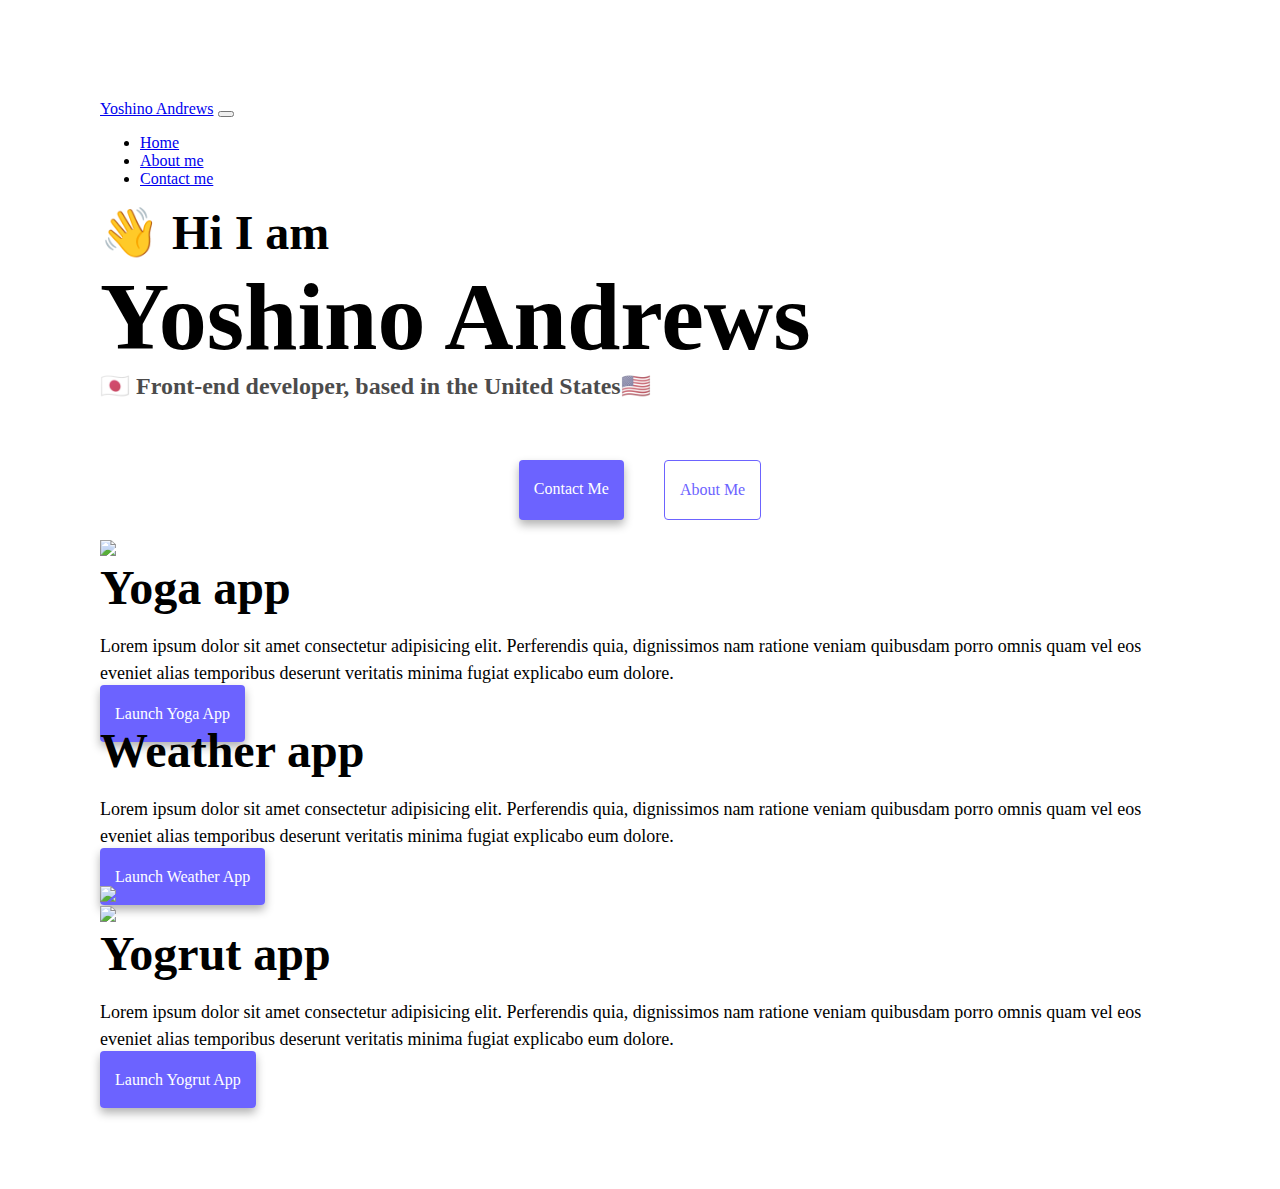
==== index.html @ b89615e6 "Created the initial structures on html and css" ====
<!DOCTYPE html>
<html lang="en">

<head>
    <meta charset="UTF-8" />
    <meta name="viewport" content="width=device-width, initial-scale=1.0" />
    <link href="https://cdn.jsdelivr.net/npm/bootstrap@5.3.2/dist/css/bootstrap.min.css" rel="stylesheet"
        integrity="sha384-T3c6CoIi6uLrA9TneNEoa7RxnatzjcDSCmG1MXxSR1GAsXEV/Dwwykc2MPK8M2HN" crossorigin="anonymous" />
    <script src="https://cdn.jsdelivr.net/npm/bootstrap@5.3.2/dist/js/bootstrap.bundle.min.js"
        integrity="sha384-C6RzsynM9kWDrMNeT87bh95OGNyZPhcTNXj1NW7RuBCsyN/o0jlpcV8Qyq46cDfL"
        crossorigin="anonymous"></script>
    <link rel="stylesheet" href="css/style.css" />
    <title>Yoshino Andrews</title>
</head>

<body>
    <nav class="navbar navbar-expand-lg navbar-light bg-light fixed-top">
        <div class="container">
            <a class="navbar-brand" href="index.html">Yoshino Andrews</a>
            <button class="navbar-toggler" type="button" data-bs-toggle="collapse" data-bs-target="#navbarNav"
                aria-controls="navbarNav" aria-expanded="false" aria-label="Toggle navigation">
                <span class="navbar-toggler-icon"></span>
            </button>
            <div class="collapse navbar-collapse" id="navbarNav">
                <ul class="navbar-nav">
                    <li class="nav-item">
                        <a class="nav-link active" aria-current="page" href="index.html">Home</a>
                    </li>
                    <li class="nav-item">
                        <a class="nav-link" href="about.html">About me</a>
                    </li>
                    <li class="nav-item">
                        <a class="nav-link" href="about.html#contact">Contact me</a>
                    </li>
                </ul>
            </div>
        </div>
    </nav>

    <h2 class="text-center">👋 Hi I am</h2>
    <h1 class="text-center">Yoshino Andrews</h1>
    <h3 class="text-center">
        🇯🇵 Front-end developer, based in the United States🇺🇸
    </h3>

    <div class="navigation-links mb-5">
        <a href="about.html#contact" class="primary-link">Contact me</a>
        <a href="about.html" class="secondary-link">About me</a>
    </div>

    <div class="container">
        <div class="row">
            <div class="col-6">
                <img src="images/yoga.png" class="img-fluid rounded" />
            </div>

            <div class="col-6">
                <h2 class="mb-3">Yoga app</h2>
                <p>
                    Lorem ipsum dolor sit amet consectetur adipisicing elit. Perferendis
                    quia, dignissimos nam ratione veniam quibusdam porro omnis quam vel
                    eos eveniet alias temporibus deserunt veritatis minima fugiat
                    explicabo eum dolore.
                </p>
                <div class="mt-5">
                    <a href="#" class="primary-link">Launch Yoga App</a>
                </div>
            </div>
        </div>

        <div class="row mt-5">
            <div class="col-6">
                <h2 class="mb-3">Weather app</h2>
                <p>
                    Lorem ipsum dolor sit amet consectetur adipisicing elit. Perferendis
                    quia, dignissimos nam ratione veniam quibusdam porro omnis quam vel
                    eos eveniet alias temporibus deserunt veritatis minima fugiat
                    explicabo eum dolore.
                </p>
                <div class="mt-5">
                    <a href="#" class="primary-link">Launch Weather App</a>
                </div>
            </div>

            <div class="col-6">
                <img src="images/weather.png" class="img-fluid rounded" />
            </div>
        </div>

        <div class="row mt-5">
            <div class="col-6">
                <img src="images/yogurt.png" class="img-fluid rounded" />
            </div>

            <div class="col-6">
                <h2 class="mb-3">Yogrut app</h2>
                <p>
                    Lorem ipsum dolor sit amet consectetur adipisicing elit. Perferendis
                    quia, dignissimos nam ratione veniam quibusdam porro omnis quam vel
                    eos eveniet alias temporibus deserunt veritatis minima fugiat
                    explicabo eum dolore.
                </p>
                <div class="mt-5">
                    <a href="#" class="primary-link">Launch Yogrut App</a>
                </div>
            </div>
        </div>
    </div>
</body>

</html>
---- css/style.css ----
:root {
  --primary-color: #6c63ff;
  --secondary-color: #f5f2fe;
  --box-shadow: 0 5px 10px rgba(0, 0, 0, 0.3);
}

body {
  margin: 100px;
}

h1,
h2,
h3 {
  margin: 0;
}

h1 {
  font-size: 96px;
}

h2 {
  font-size: 48px;
}

h3 {
  font-size: 24px;
  opacity: 0.7;
}

p {
  font-size: 18px;
  line-height: 1.5;
}

.navigation-links {
  display: flex;
  margin-top: 40px;
  justify-content: center;
}

.navigation-links a {
  margin: 20px;
}

.primary-link {
  background: var(--primary-color);
  box-shadow: var(--box-shadow);
  color: white;
  text-decoration: none;
  text-transform: capitalize;
  border-radius: 4px;
  padding: 20px 15px;
}

.secondary-link {
  color: var(--primary-color);
  border: 1px solid var(--primary-color);
  text-decoration: none;
  text-transform: capitalize;
  border-radius: 4px;
  padding: 20px 15px;
}

.homepage-link {
  color: var(--primary-color);

  display: block;
}

.about-paragraphs {
  margin: 30px 0;
}

.about-paragraphs p {
  margin: 10px;
}

.email-link {
  display: flex;
  justify-content: center;
  color: var(--primary-color);
  font-size: 28px;
  text-decoration: none;
}

.email-link:hover {
  text-decoration: underline;
}
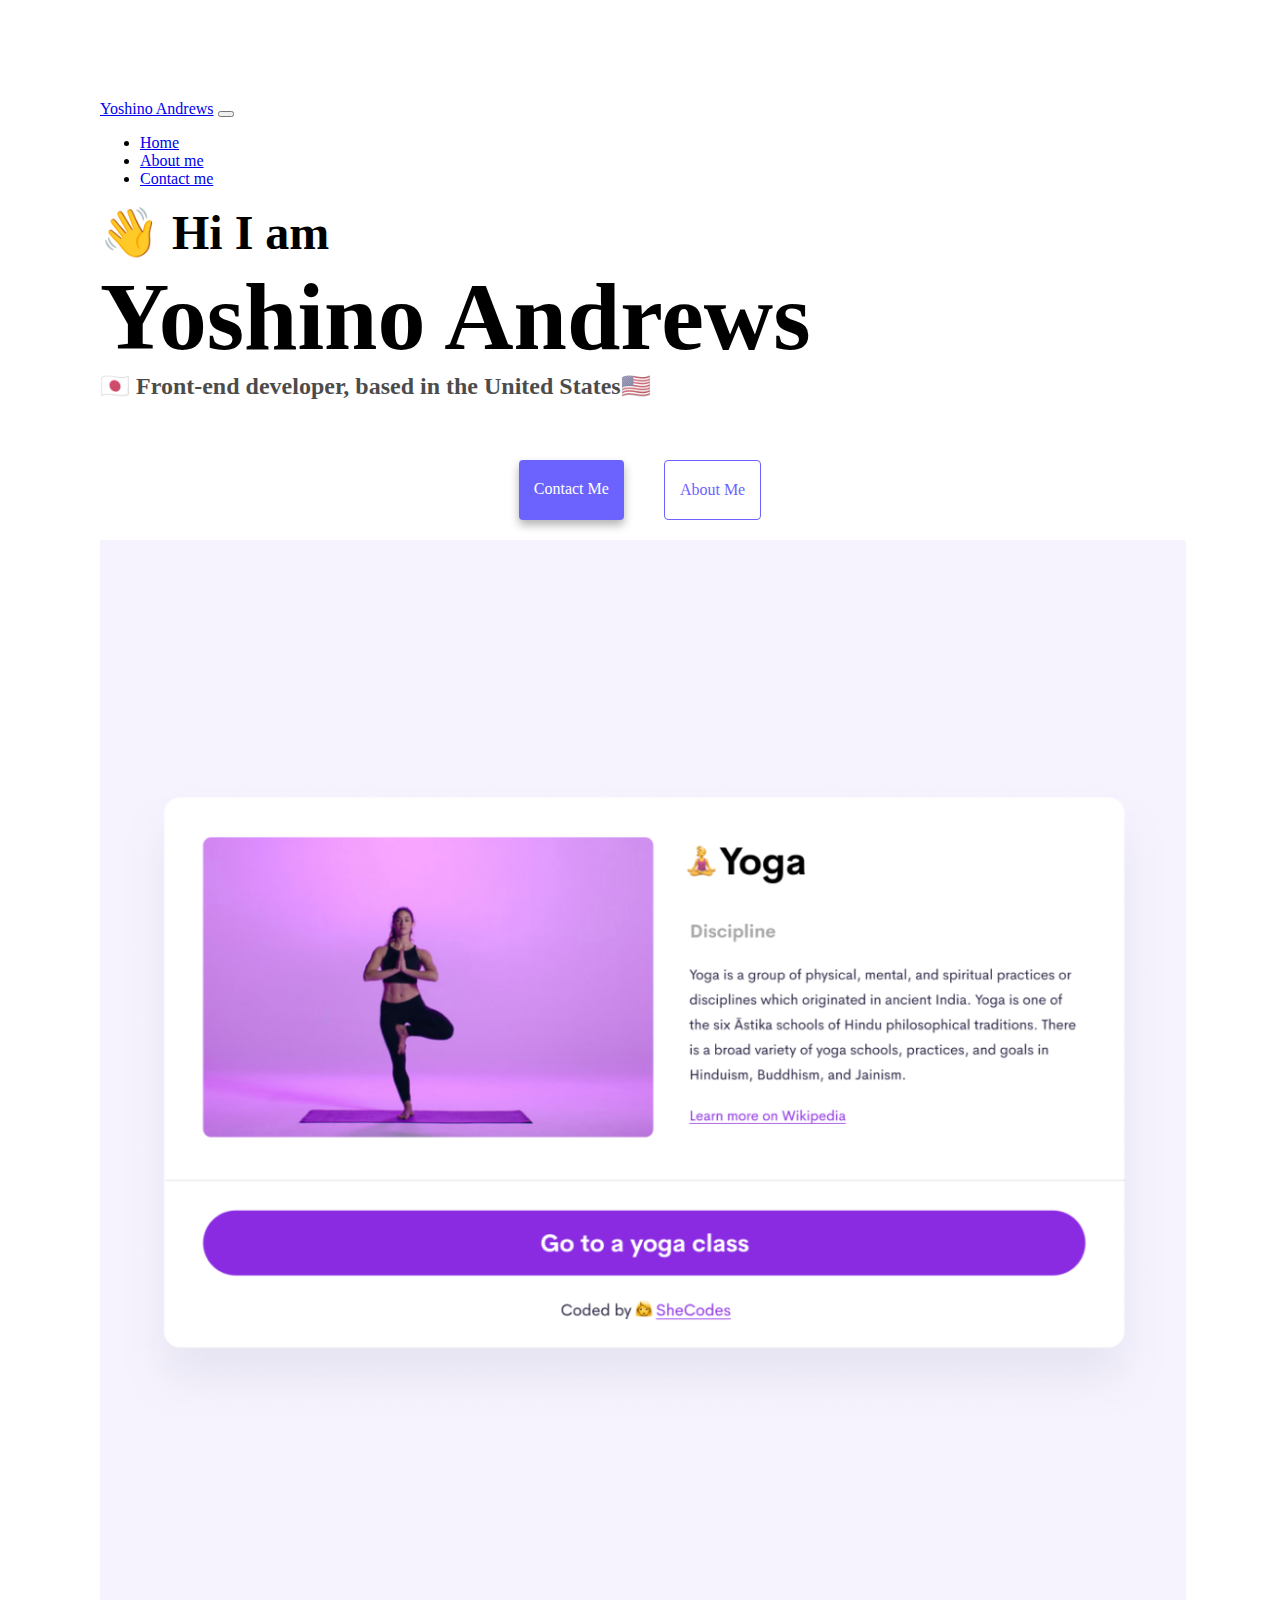
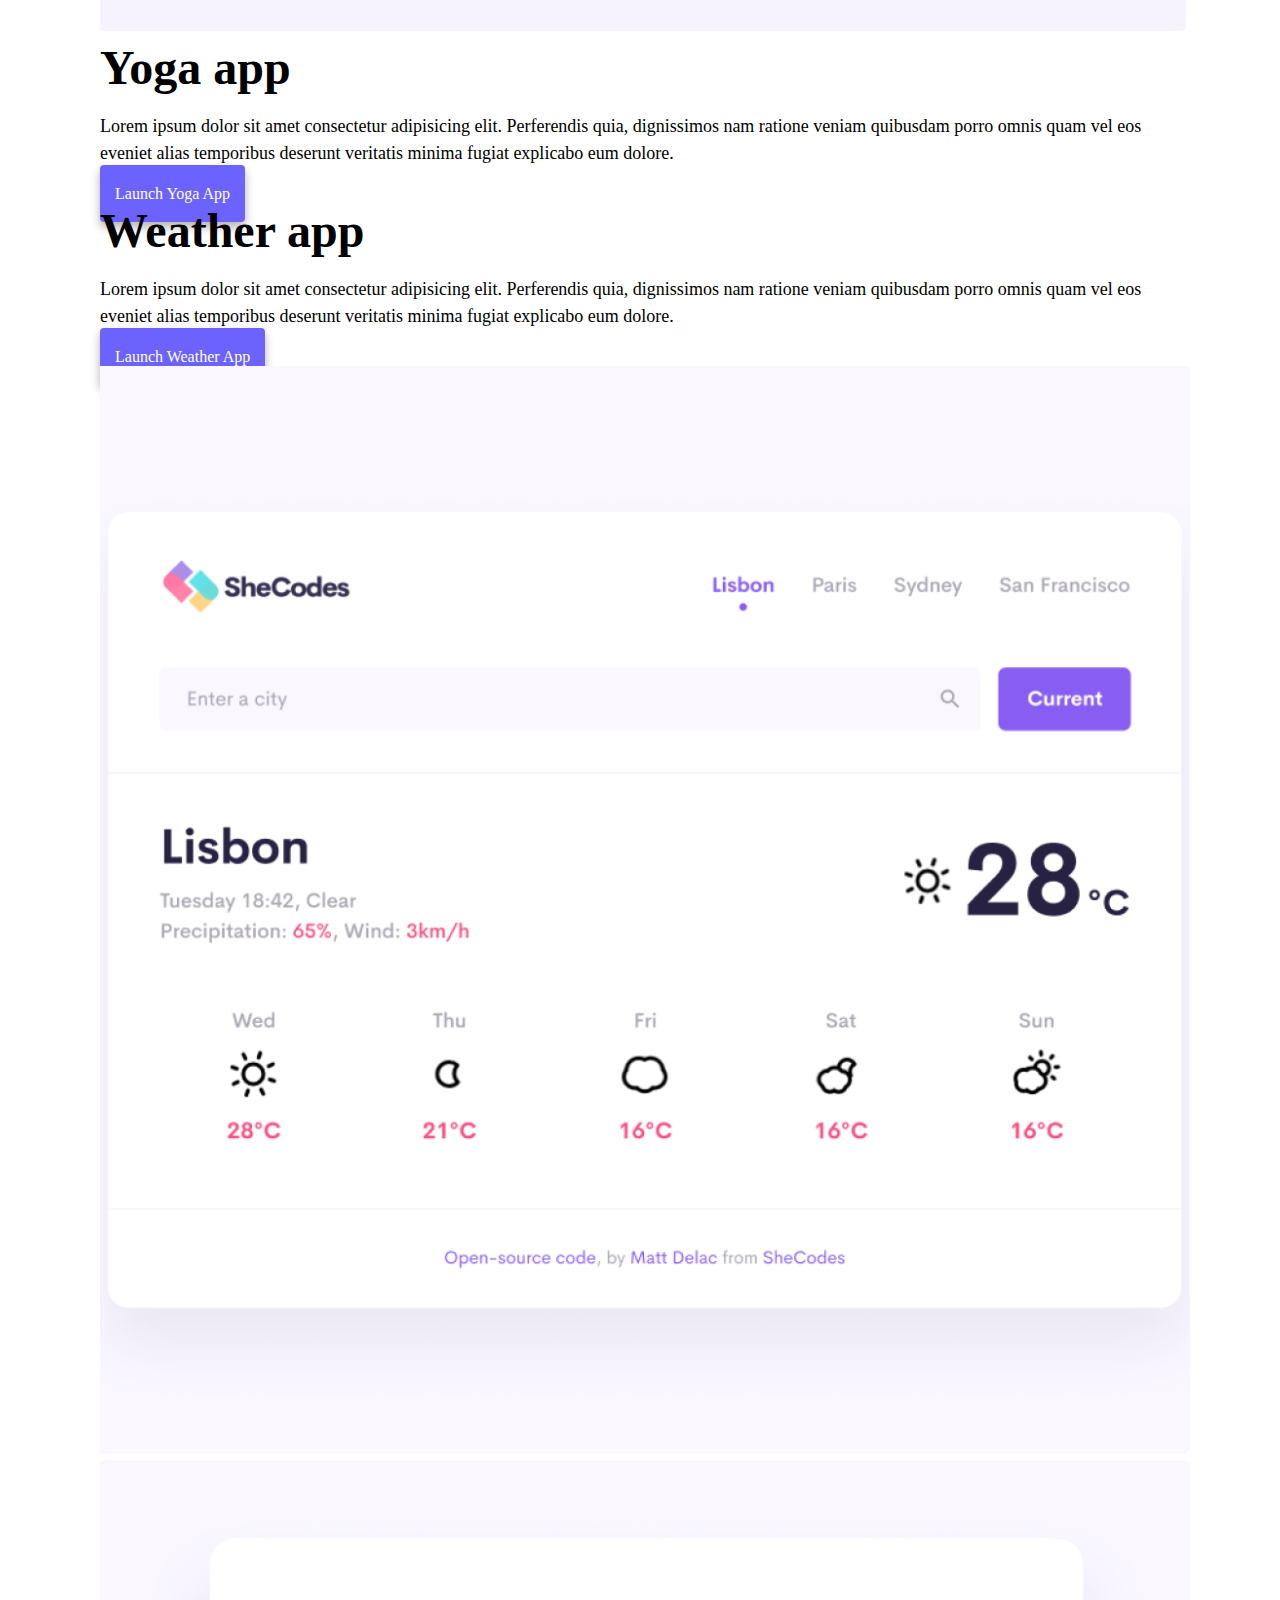
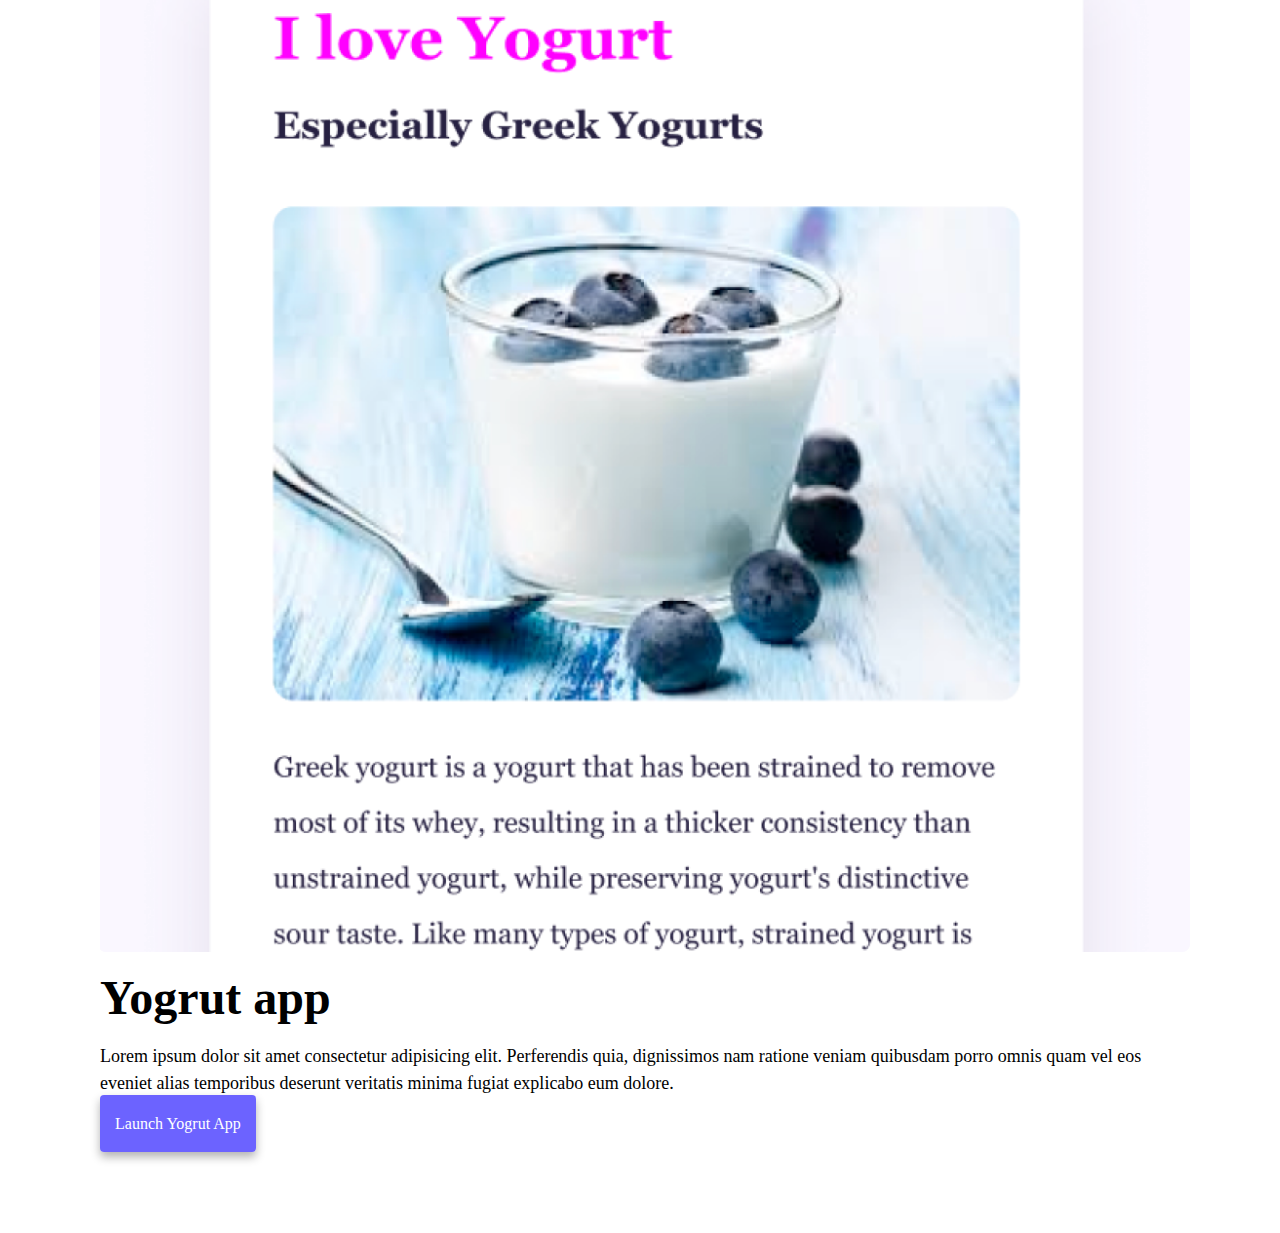
==== commit a873f87b: "Added SEO" ====
--- a/index.html
+++ b/index.html
@@ -4,19 +4,21 @@
 <head>
     <meta charset="UTF-8" />
     <meta name="viewport" content="width=device-width, initial-scale=1.0" />
+    <meta name="description"
+        content="Yoshino Andrews is a front-end developer from Japan and based in the United States." />
     <link href="https://cdn.jsdelivr.net/npm/bootstrap@5.3.2/dist/css/bootstrap.min.css" rel="stylesheet"
         integrity="sha384-T3c6CoIi6uLrA9TneNEoa7RxnatzjcDSCmG1MXxSR1GAsXEV/Dwwykc2MPK8M2HN" crossorigin="anonymous" />
     <script src="https://cdn.jsdelivr.net/npm/bootstrap@5.3.2/dist/js/bootstrap.bundle.min.js"
         integrity="sha384-C6RzsynM9kWDrMNeT87bh95OGNyZPhcTNXj1NW7RuBCsyN/o0jlpcV8Qyq46cDfL"
         crossorigin="anonymous"></script>
     <link rel="stylesheet" href="css/style.css" />
-    <title>Yoshino Andrews</title>
+    <title>Front-End Developer - Yoshino Andrews</title>
 </head>
 
 <body>
     <nav class="navbar navbar-expand-lg navbar-light bg-light fixed-top">
         <div class="container">
-            <a class="navbar-brand" href="index.html">Yoshino Andrews</a>
+            <a class="navbar-brand" href="index.html" title="Home">Yoshino Andrews</a>
             <button class="navbar-toggler" type="button" data-bs-toggle="collapse" data-bs-target="#navbarNav"
                 aria-controls="navbarNav" aria-expanded="false" aria-label="Toggle navigation">
                 <span class="navbar-toggler-icon"></span>
@@ -24,13 +26,13 @@
             <div class="collapse navbar-collapse" id="navbarNav">
                 <ul class="navbar-nav">
                     <li class="nav-item">
-                        <a class="nav-link active" aria-current="page" href="index.html">Home</a>
+                        <a class="nav-link active" aria-current="page" href="index.html" title="Home">Home</a>
                     </li>
                     <li class="nav-item">
-                        <a class="nav-link" href="about.html">About me</a>
+                        <a class="nav-link" href="about.html" title="About me">About me</a>
                     </li>
                     <li class="nav-item">
-                        <a class="nav-link" href="about.html#contact">Contact me</a>
+                        <a class="nav-link" href="about.html#contact" title="Contact me">Contact me</a>
                     </li>
                 </ul>
             </div>
@@ -44,14 +46,14 @@
     </h3>
 
     <div class="navigation-links mb-5">
-        <a href="about.html#contact" class="primary-link">Contact me</a>
-        <a href="about.html" class="secondary-link">About me</a>
+        <a href="about.html#contact" class="primary-link" title="Contact me">Contact me</a>
+        <a href="about.html" class="secondary-link" title="About me">About me</a>
     </div>
 
     <div class="container">
         <div class="row">
             <div class="col-6">
-                <img src="images/yoga.png" class="img-fluid rounded" />
+                <img src="images/yoga.png" alt="yoga picture" class="img-fluid rounded" />
             </div>
 
             <div class="col-6">
@@ -63,7 +65,7 @@
                     explicabo eum dolore.
                 </p>
                 <div class="mt-5">
-                    <a href="#" class="primary-link">Launch Yoga App</a>
+                    <a href="#" class="primary-link" title="Yoga App">Launch Yoga App</a>
                 </div>
             </div>
         </div>
@@ -78,18 +80,18 @@
                     explicabo eum dolore.
                 </p>
                 <div class="mt-5">
-                    <a href="#" class="primary-link">Launch Weather App</a>
+                    <a href="#" class="primary-link" title="Weather App">Launch Weather App</a>
                 </div>
             </div>
 
             <div class="col-6">
-                <img src="images/weather.png" class="img-fluid rounded" />
+                <img src="images/weather.png" alt="weather app picture" class="img-fluid rounded" />
             </div>
         </div>
 
         <div class="row mt-5">
             <div class="col-6">
-                <img src="images/yogurt.png" class="img-fluid rounded" />
+                <img src="images/yogurt.png" alt="yogurt picture" class="img-fluid rounded" />
             </div>
 
             <div class="col-6">
@@ -101,7 +103,7 @@
                     explicabo eum dolore.
                 </p>
                 <div class="mt-5">
-                    <a href="#" class="primary-link">Launch Yogrut App</a>
+                    <a href="#" class="primary-link" title="Yogrut App">Launch Yogrut App</a>
                 </div>
             </div>
         </div>
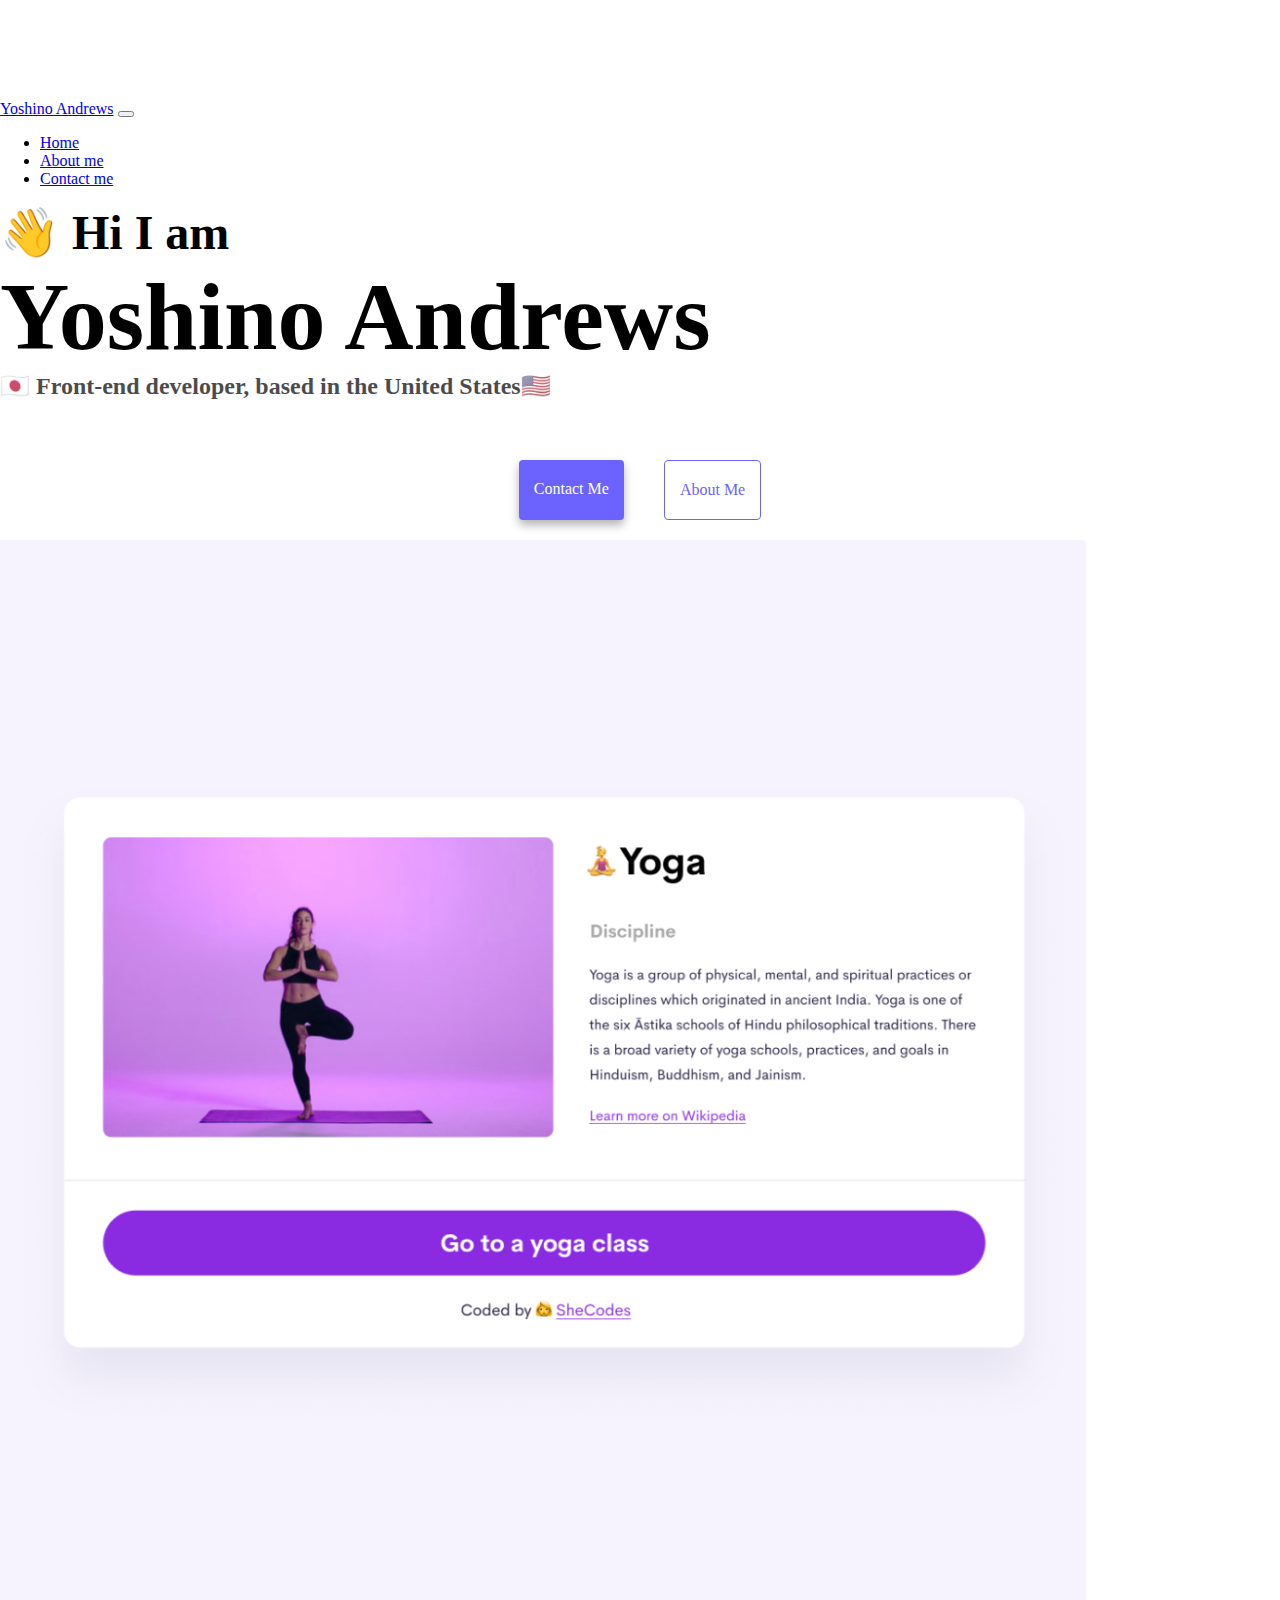
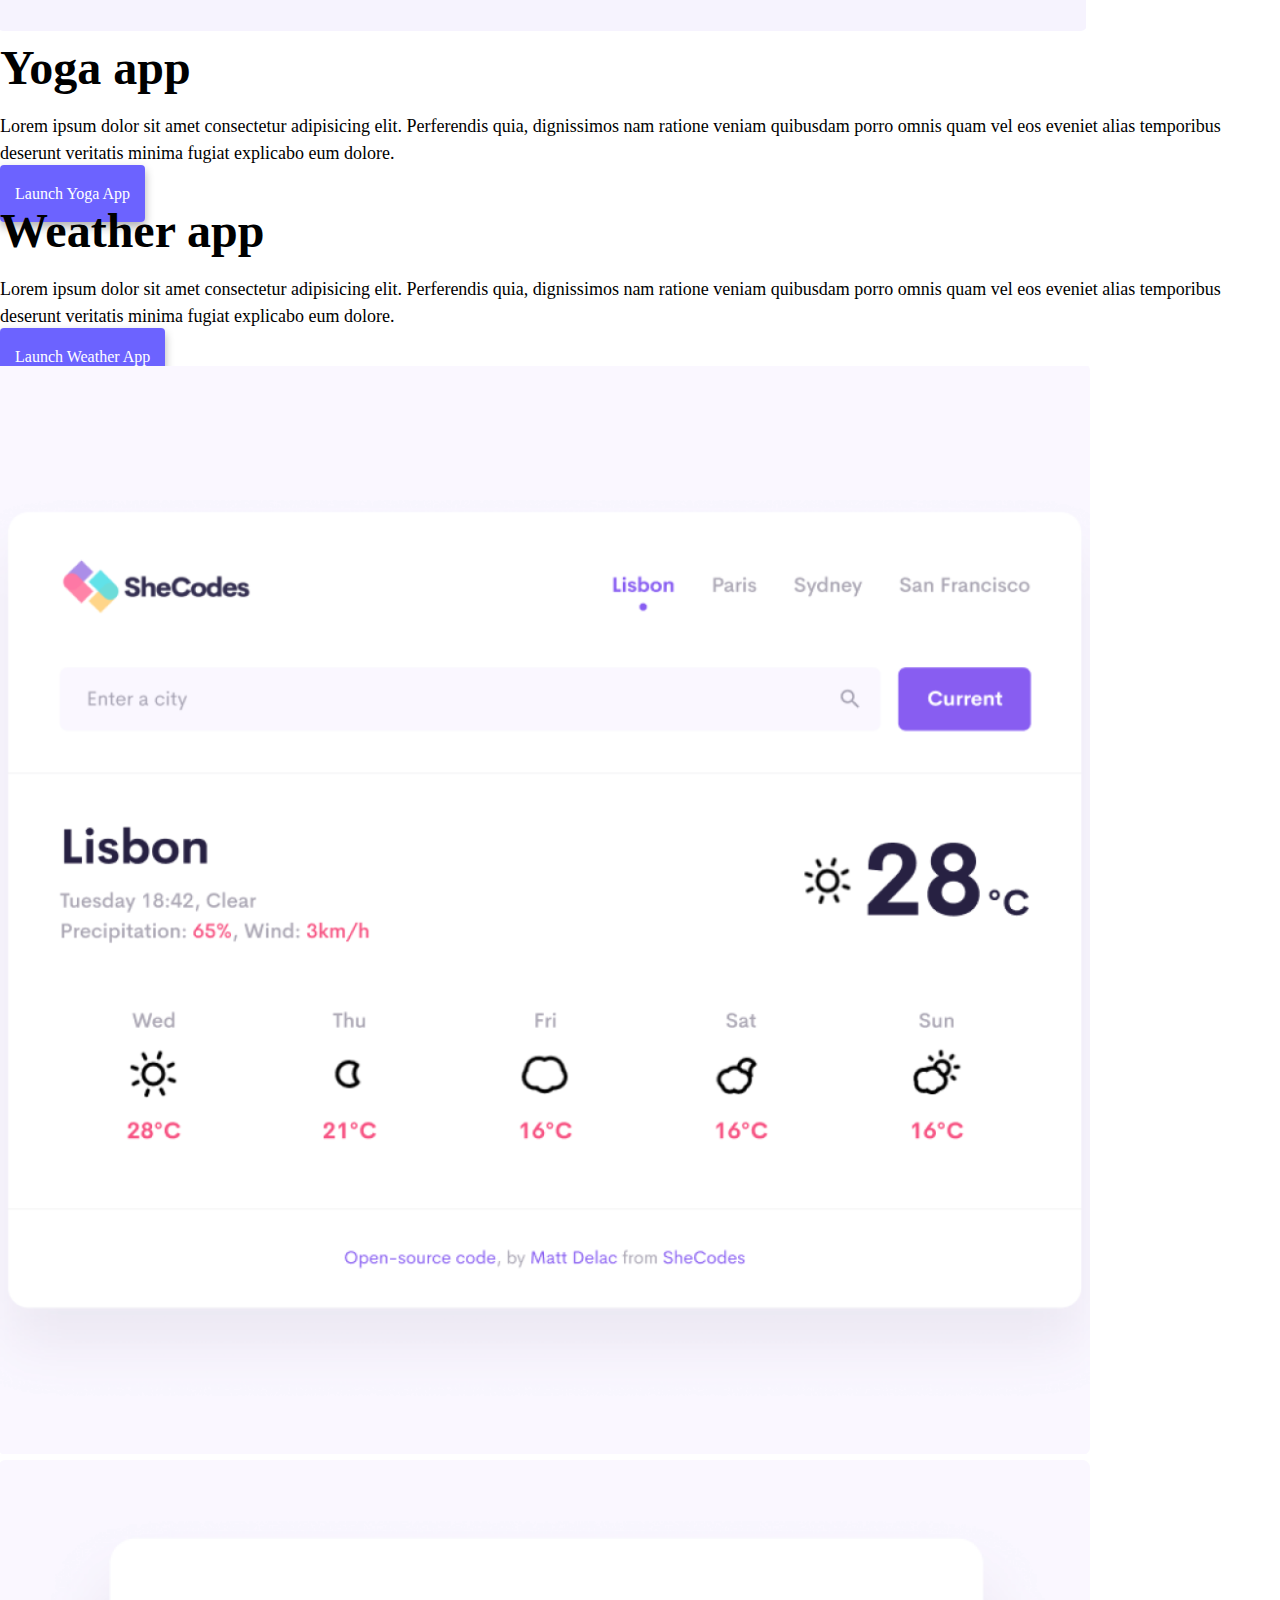
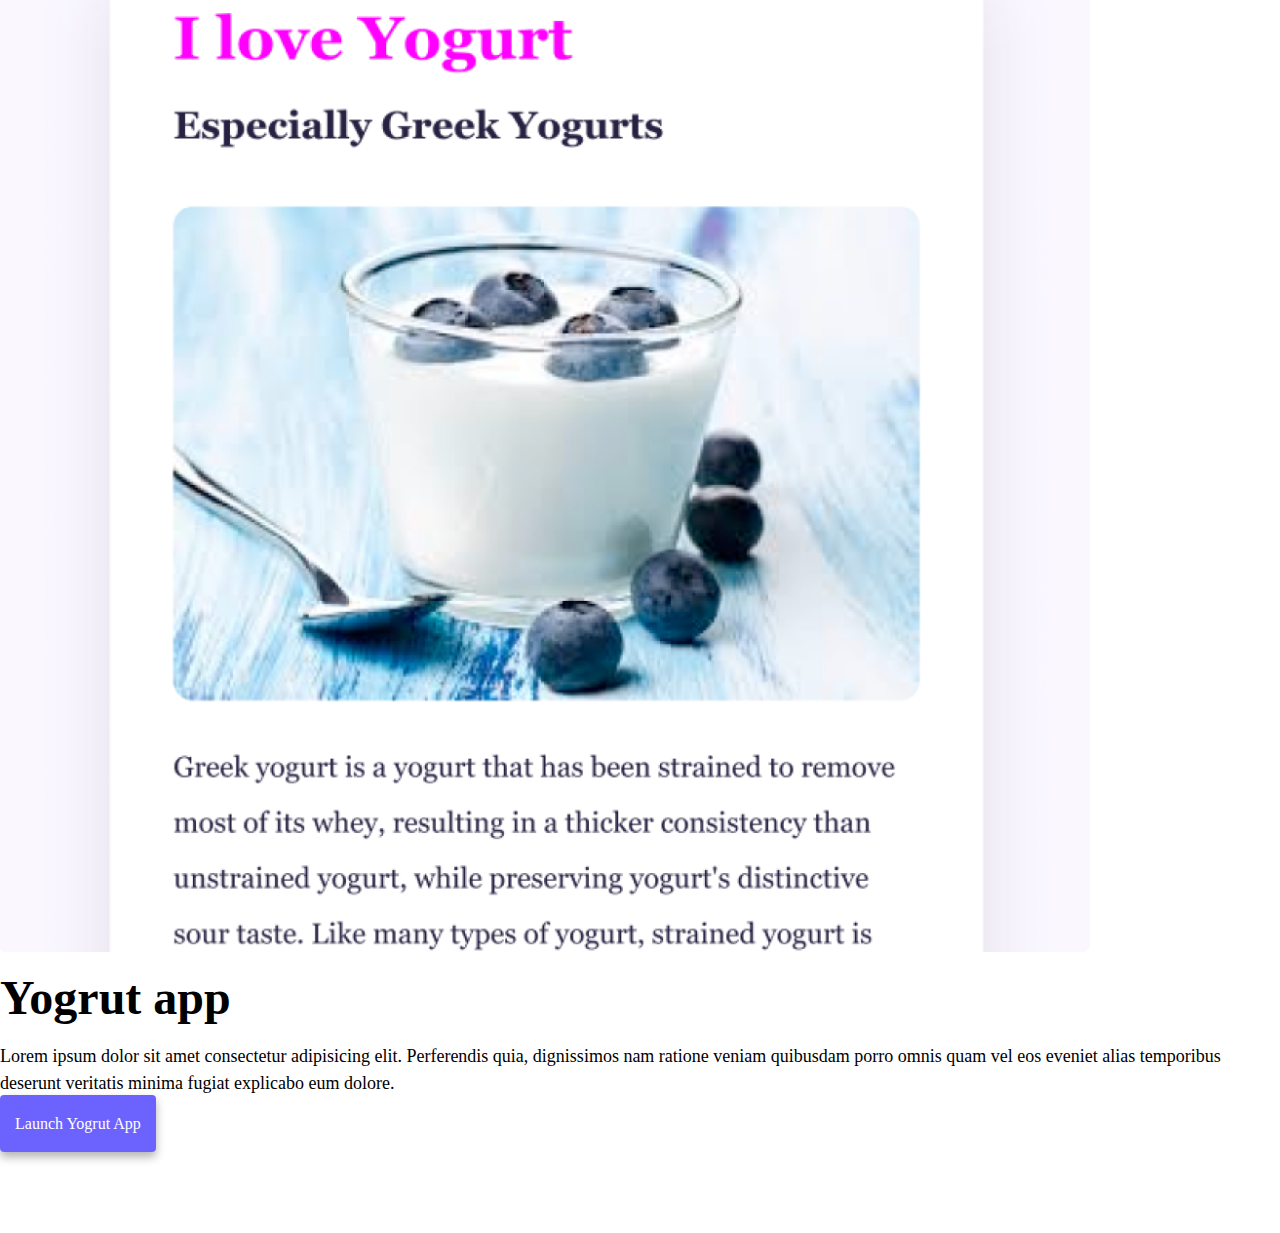
==== commit fcaec6af: "Made the website more responsive" ====
--- a/index.html
+++ b/index.html
@@ -5,20 +5,20 @@
     <meta charset="UTF-8" />
     <meta name="viewport" content="width=device-width, initial-scale=1.0" />
     <meta name="description"
-        content="Yoshino Andrews is a front-end developer from Japan and based in the United States." />
+        content="Yoshino Andrews is a front-end developer from Japan and based in the United States. Check out her projects and contact her for the job inquiries" />
     <link href="https://cdn.jsdelivr.net/npm/bootstrap@5.3.2/dist/css/bootstrap.min.css" rel="stylesheet"
         integrity="sha384-T3c6CoIi6uLrA9TneNEoa7RxnatzjcDSCmG1MXxSR1GAsXEV/Dwwykc2MPK8M2HN" crossorigin="anonymous" />
     <script src="https://cdn.jsdelivr.net/npm/bootstrap@5.3.2/dist/js/bootstrap.bundle.min.js"
         integrity="sha384-C6RzsynM9kWDrMNeT87bh95OGNyZPhcTNXj1NW7RuBCsyN/o0jlpcV8Qyq46cDfL"
         crossorigin="anonymous"></script>
-    <link rel="stylesheet" href="css/style.css" />
+    <link rel="stylesheet" href="/css/style.css" />
     <title>Front-End Developer - Yoshino Andrews</title>
 </head>
 
 <body>
     <nav class="navbar navbar-expand-lg navbar-light bg-light fixed-top">
         <div class="container">
-            <a class="navbar-brand" href="index.html" title="Home">Yoshino Andrews</a>
+            <a class="navbar-brand" href="/" title="Home">Yoshino Andrews</a>
             <button class="navbar-toggler" type="button" data-bs-toggle="collapse" data-bs-target="#navbarNav"
                 aria-controls="navbarNav" aria-expanded="false" aria-label="Toggle navigation">
                 <span class="navbar-toggler-icon"></span>
@@ -26,13 +26,13 @@
             <div class="collapse navbar-collapse" id="navbarNav">
                 <ul class="navbar-nav">
                     <li class="nav-item">
-                        <a class="nav-link active" aria-current="page" href="index.html" title="Home">Home</a>
+                        <a class="nav-link active" aria-current="page" href="/" title="Home">Home</a>
                     </li>
                     <li class="nav-item">
-                        <a class="nav-link" href="about.html" title="About me">About me</a>
+                        <a class="nav-link" href="/about.html" title="About Yoshino Andrews">About me</a>
                     </li>
                     <li class="nav-item">
-                        <a class="nav-link" href="about.html#contact" title="Contact me">Contact me</a>
+                        <a class="nav-link" href="/about.html#contact" title="Contact Yoshino Andrews">Contact me</a>
                     </li>
                 </ul>
             </div>
@@ -46,17 +46,17 @@
     </h3>
 
     <div class="navigation-links mb-5">
-        <a href="about.html#contact" class="primary-link" title="Contact me">Contact me</a>
-        <a href="about.html" class="secondary-link" title="About me">About me</a>
+        <a href="/about.html#contact" class="primary-link" title="Contact Yoshino Andrews">Contact me</a>
+        <a href="/about.html" class="secondary-link" title="About Yoshino Andrews">About me</a>
     </div>
 
     <div class="container">
         <div class="row">
-            <div class="col-6">
-                <img src="images/yoga.png" alt="yoga picture" class="img-fluid rounded" />
+            <div class="col-sm-6">
+                <img src="/images/yoga.png" alt="yoga picture" class="img-fluid rounded d-none d-sm-block" />
             </div>
 
-            <div class="col-6">
+            <div class="col-sm-6">
                 <h2 class="mb-3">Yoga app</h2>
                 <p>
                     Lorem ipsum dolor sit amet consectetur adipisicing elit. Perferendis
@@ -65,13 +65,13 @@
                     explicabo eum dolore.
                 </p>
                 <div class="mt-5">
-                    <a href="#" class="primary-link" title="Yoga App">Launch Yoga App</a>
+                    <a href="#" class="primary-link project-link" title="Yoga App">Launch Yoga App</a>
                 </div>
             </div>
         </div>
 
         <div class="row mt-5">
-            <div class="col-6">
+            <div class="col-sm-6">
                 <h2 class="mb-3">Weather app</h2>
                 <p>
                     Lorem ipsum dolor sit amet consectetur adipisicing elit. Perferendis
@@ -80,21 +80,21 @@
                     explicabo eum dolore.
                 </p>
                 <div class="mt-5">
-                    <a href="#" class="primary-link" title="Weather App">Launch Weather App</a>
+                    <a href="#" class="primary-link project-link" title="Weather App">Launch Weather App</a>
                 </div>
             </div>
 
-            <div class="col-6">
-                <img src="images/weather.png" alt="weather app picture" class="img-fluid rounded" />
+            <div class="col-sm-6">
+                <img src="/images/weather.png" alt="weather app picture" class="img-fluid rounded d-none d-sm-block" />
             </div>
         </div>
 
         <div class="row mt-5">
-            <div class="col-6">
-                <img src="images/yogurt.png" alt="yogurt picture" class="img-fluid rounded" />
+            <div class="col-sm-6">
+                <img src="/images/yogurt.png" alt="yogurt picture" class="img-fluid rounded d-none d-sm-block" />
             </div>
 
-            <div class="col-6">
+            <div class="col-sm-6">
                 <h2 class="mb-3">Yogrut app</h2>
                 <p>
                     Lorem ipsum dolor sit amet consectetur adipisicing elit. Perferendis
@@ -103,7 +103,7 @@
                     explicabo eum dolore.
                 </p>
                 <div class="mt-5">
-                    <a href="#" class="primary-link" title="Yogrut App">Launch Yogrut App</a>
+                    <a href="#" class="primary-link project-link" title="Yogrut App">Launch Yogrut App</a>
                 </div>
             </div>
         </div>
--- a/css/style.css
+++ b/css/style.css
@@ -5,7 +5,7 @@
 }
 
 body {
-  margin: 100px;
+  margin: 100px 0;
 }
 
 h1,
@@ -52,6 +52,10 @@
   padding: 20px 15px;
 }
 
+.primary-link:hover {
+  color: white;
+}
+
 .secondary-link {
   color: var(--primary-color);
   border: 1px solid var(--primary-color);
@@ -86,3 +90,33 @@
 .email-link:hover {
   text-decoration: underline;
 }
+
+@media (max-width: 900px) {
+  h1 {
+    font-size: 38px;
+    line-height: 1.5;
+  }
+
+  h2 {
+    font-size: 32px;
+    text-align: center;
+  }
+
+  p {
+    text-align: center;
+  }
+
+  .primary-link {
+    text-align: center;
+  }
+
+  .secondary-link {
+    text-align: center;
+  }
+
+  .project-link {
+    display: block;
+    text-align: center;
+    margin: 0 20px;
+  }
+}
